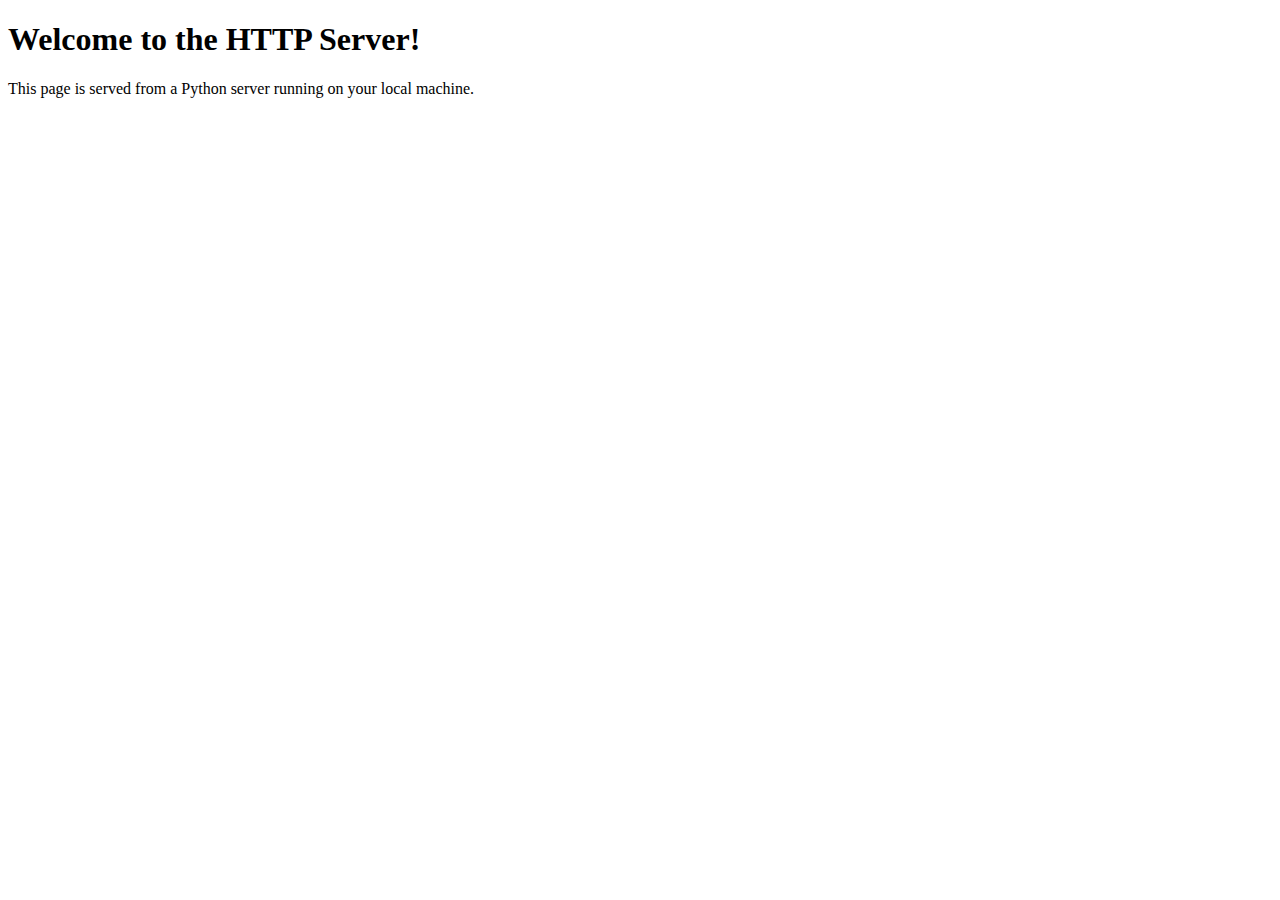
==== index.html @ 50a41143 "Get request only" ====
<!DOCTYPE html>
<html lang="en">
<head>
    <meta charset="UTF-8">
    <meta name="viewport" content="width=device-width, initial-scale=1.0">
    <title>HTTP Server</title>
</head>
<body>
    <h1>Welcome to the HTTP Server!</h1>
    <p>This page is served from a Python server running on your local machine.</p>
</body>
</html>
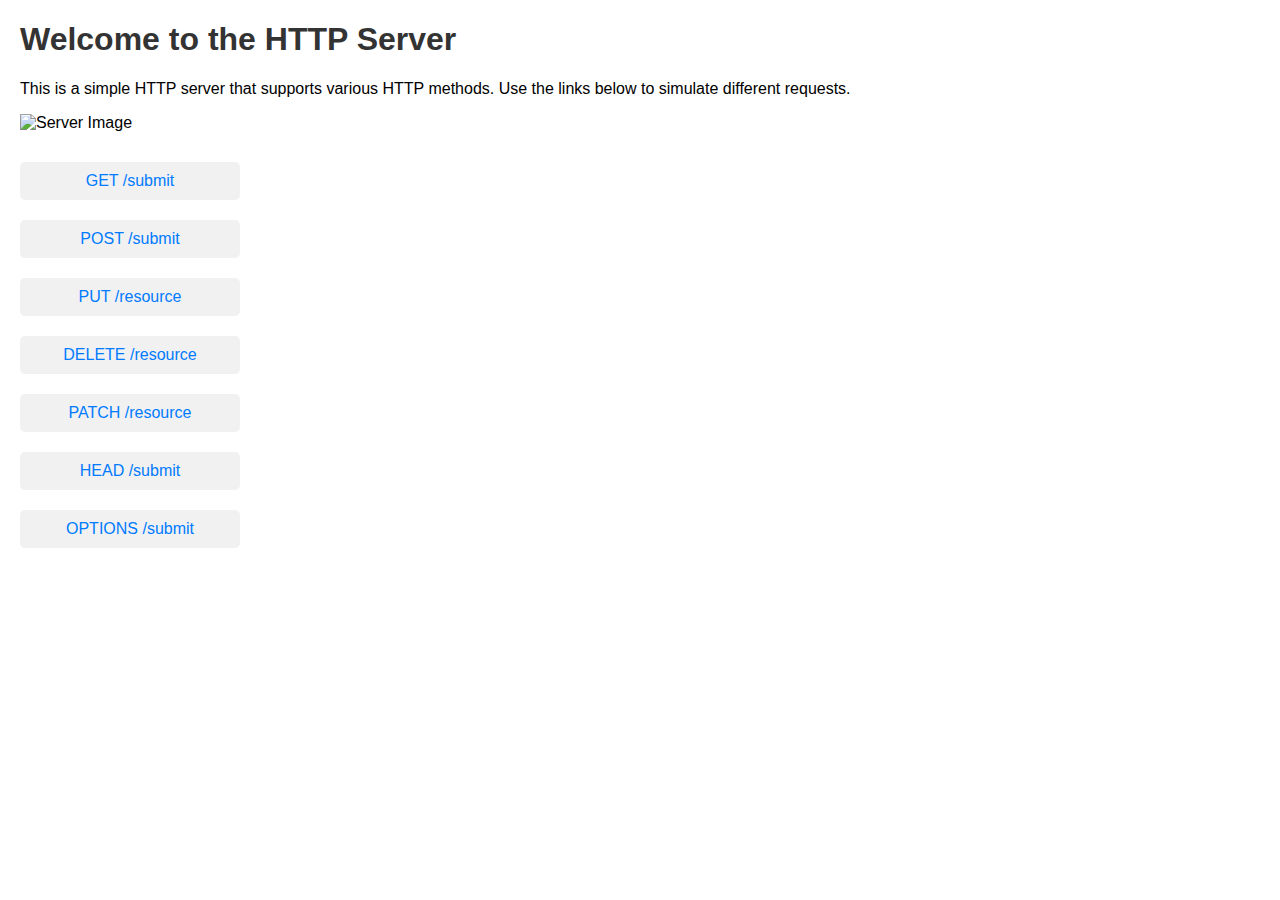
==== commit 19f8a373: "Update index.html" ====
--- a/index.html
+++ b/index.html
@@ -1,12 +1,131 @@
+
 <!DOCTYPE html>
 <html lang="en">
 <head>
     <meta charset="UTF-8">
     <meta name="viewport" content="width=device-width, initial-scale=1.0">
     <title>HTTP Server</title>
+    <style>
+        body {
+            font-family: Arial, sans-serif;
+            margin: 20px;
+        }
+        h1 {
+            color: #333;
+        }
+        .content {
+            margin-top: 20px;
+        }
+        .method-link {
+            margin: 10px 0;
+            padding: 10px;
+            background-color: #f1f1f1;
+            display: inline-block;
+            width: 200px;
+            text-align: center;
+            text-decoration: none;
+            color: #007bff;
+            border-radius: 5px;
+        }
+        .method-link:hover {
+            background-color: #ddd;
+        }
+        .method-link:active {
+            background-color: #bbb;
+        }
+    </style>
 </head>
 <body>
-    <h1>Welcome to the HTTP Server!</h1>
-    <p>This page is served from a Python server running on your local machine.</p>
+
+    <h1>Welcome to the HTTP Server</h1>
+    <p>This is a simple HTTP server that supports various HTTP methods. Use the links below to simulate different requests.</p>
+    <img src="image.png" alt="Server Image" style="max-width: 100%; height: auto;">
+    
+    <div class="content">
+        <a href="/submit" class="method-link" id="get-link">GET /submit</a><br>
+        <a href="#" class="method-link" id="post-link">POST /submit</a><br>
+        <a href="#" class="method-link" id="put-link">PUT /resource</a><br>
+        <a href="#" class="method-link" id="delete-link">DELETE /resource</a><br>
+        <a href="#" class="method-link" id="patch-link">PATCH /resource</a><br>
+        <a href="#" class="method-link" id="head-link">HEAD /submit</a><br>
+        <a href="#" class="method-link" id="options-link">OPTIONS /submit</a><br>
+    </div>
+
+    <script>
+        // Handling GET, POST, PUT, DELETE, PATCH, HEAD, OPTIONS with JS
+        document.getElementById('get-link').addEventListener('click', function(event) {
+            event.preventDefault();
+            fetch('/submit')
+                .then(response => response.text())
+                .then(data => alert('GET Response:\n' + data));
+        });
+
+        document.getElementById('post-link').addEventListener('click', function(event) {
+            event.preventDefault();
+            fetch('/submit', {
+                method: 'POST',
+                headers: {
+                    'Content-Type': 'application/x-www-form-urlencoded',
+                },
+                body: 'data=This+is+a+POST+request'
+            })
+            .then(response => response.text())
+            .then(data => alert('POST Response:\n' + data));
+        });
+
+        document.getElementById('put-link').addEventListener('click', function(event) {
+            event.preventDefault();
+            fetch('/resource', {
+                method: 'PUT',
+                headers: {
+                    'Content-Type': 'application/json',
+                },
+                body: JSON.stringify({ "data": "New data for resource" })
+            })
+            .then(response => response.text())
+            .then(data => alert('PUT Response:\n' + data));
+        });
+
+        document.getElementById('delete-link').addEventListener('click', function(event) {
+            event.preventDefault();
+            fetch('/resource', { method: 'DELETE' })
+            .then(response => response.text())
+            .then(data => alert('DELETE Response:\n' + data));
+        });
+
+        document.getElementById('patch-link').addEventListener('click', function(event) {
+            event.preventDefault();
+            fetch('/resource', {
+                method: 'PATCH',
+                headers: {
+                    'Content-Type': 'application/json',
+                },
+                body: JSON.stringify({ "data": "Updated data for resource" })
+            })
+            .then(response => response.text())
+            .then(data => alert('PATCH Response:\n' + data));
+        });
+
+        document.getElementById('head-link').addEventListener('click', function(event) {
+            event.preventDefault();
+            fetch('/submit', { method: 'HEAD' })
+            .then(response => response.headers)
+            .then(headers => {
+                let headerText = '';
+                for (let pair of headers.entries()) {
+                    headerText += `${pair[0]}: ${pair[1]}\n`;
+                }
+                alert('HEAD Response Headers:\n' + headerText);
+            });
+        });
+
+        document.getElementById('options-link').addEventListener('click', function(event) {
+            event.preventDefault();
+            fetch('/submit', { method: 'OPTIONS' })
+            .then(response => response.text())
+            .then(data => alert('OPTIONS Response:\n' + data));
+        });
+    </script>
+
 </body>
-</html>
+</html> 
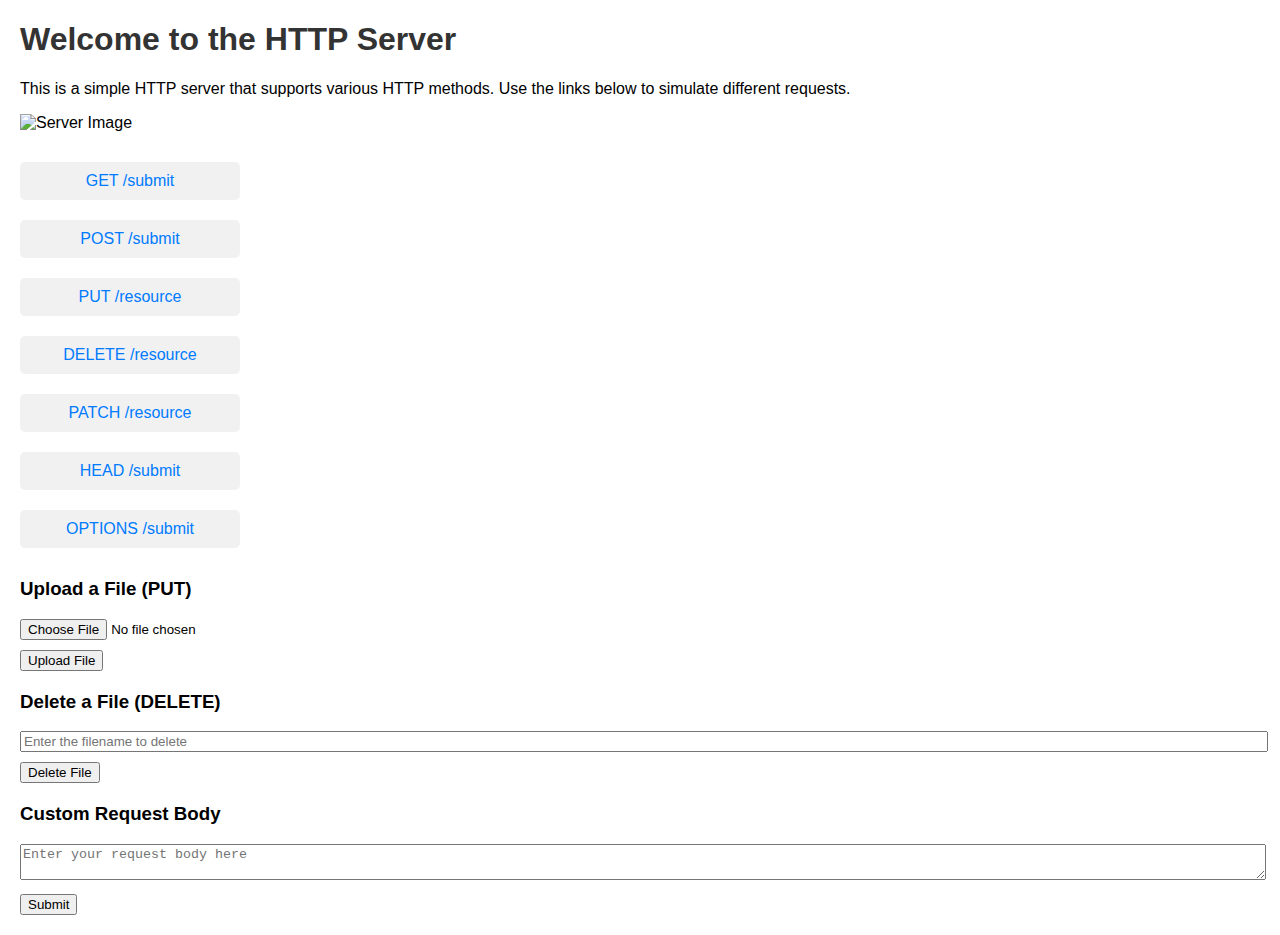
==== commit c6bd070d: "Update index.html" ====
--- a/index.html
+++ b/index.html
@@ -1,4 +1,3 @@
-
 <!DOCTYPE html>
 <html lang="en">
 <head>
@@ -33,6 +32,13 @@
         .method-link:active {
             background-color: #bbb;
         }
+        #request-container, #upload-container, #delete-container {
+            margin-top: 20px;
+        }
+        #request-body, #file-input, #delete-input {
+            width: 100%;
+            margin-bottom: 10px;
+        }
     </style>
 </head>
 <body>
@@ -51,8 +57,32 @@
         <a href="#" class="method-link" id="options-link">OPTIONS /submit</a><br>
     </div>
 
+    <!-- Section for Uploading a File -->
+    <div id="upload-container">
+        <h3>Upload a File (PUT)</h3>
+        <input type="file" id="file-input">
+        <button id="upload-file">Upload File</button>
+        <div id="upload-response" style="margin-top: 10px; white-space: pre-wrap;"></div>
+    </div>
+
+    <!-- Section for Deleting a File -->
+    <div id="delete-container">
+        <h3>Delete a File (DELETE)</h3>
+        <input type="text" id="delete-input" placeholder="Enter the filename to delete">
+        <button id="delete-file">Delete File</button>
+        <div id="delete-response" style="margin-top: 10px; white-space: pre-wrap;"></div>
+    </div>
+
+    <!-- Section for Custom Request Body -->
+    <div id="request-container">
+        <h3>Custom Request Body</h3>
+        <textarea id="request-body" placeholder="Enter your request body here"></textarea>
+        <button id="submit-body">Submit</button>
+        <div id="response-content" style="margin-top: 20px; white-space: pre-wrap;"></div>
+    </div>
+
     <script>
-        // Handling GET, POST, PUT, DELETE, PATCH, HEAD, OPTIONS with JS
+        // GET, POST, PATCH, HEAD, OPTIONS Logic (existing handlers)
         document.getElementById('get-link').addEventListener('click', function(event) {
             event.preventDefault();
             fetch('/submit')
@@ -73,59 +103,74 @@
             .then(data => alert('POST Response:\n' + data));
         });
 
-        document.getElementById('put-link').addEventListener('click', function(event) {
-            event.preventDefault();
+        // Upload File (PUT Request)
+        document.getElementById('upload-file').addEventListener('click', function() {
+            const fileInput = document.getElementById('file-input');
+            const file = fileInput.files[0];
+
+            if (!file) {
+                alert('Please select a file to upload.');
+                return;
+            }
+
+            const formData = new FormData();
+            formData.append('file', file);
+
+            fetch('/upload', {
+                method: 'PUT',
+                body: formData,
+            })
+            .then(response => response.text())
+            .then(data => {
+                document.getElementById('upload-response').textContent = `Upload Response:\n${data}`;
+            })
+            .catch(error => {
+                console.error('Error:', error);
+                document.getElementById('upload-response').textContent = `Error: ${error.message}`;
+            });
+        });
+
+        // Delete File (DELETE Request)
+        document.getElementById('delete-file').addEventListener('click', function() {
+            const filename = document.getElementById('delete-input').value;
+
+            if (!filename) {
+                alert('Please enter the filename to delete.');
+                return;
+            }
+
+            fetch(`/upload/${filename}`, { method: 'DELETE' })
+            .then(response => response.text())
+            .then(data => {
+                document.getElementById('delete-response').textContent = `Delete Response:\n${data}`;
+            })
+            .catch(error => {
+                console.error('Error:', error);
+                document.getElementById('delete-response').textContent = `Error: ${error.message}`;
+            });
+        });
+
+        // Custom PUT Request Body
+        document.getElementById('submit-body').addEventListener('click', function() {
+            const bodyContent = document.getElementById('request-body').value;
+
             fetch('/resource', {
                 method: 'PUT',
                 headers: {
                     'Content-Type': 'application/json',
                 },
-                body: JSON.stringify({ "data": "New data for resource" })
+                body: bodyContent,
             })
             .then(response => response.text())
-            .then(data => alert('PUT Response:\n' + data));
-        });
-
-        document.getElementById('delete-link').addEventListener('click', function(event) {
-            event.preventDefault();
-            fetch('/resource', { method: 'DELETE' })
-            .then(response => response.text())
-            .then(data => alert('DELETE Response:\n' + data));
-        });
-
-        document.getElementById('patch-link').addEventListener('click', function(event) {
-            event.preventDefault();
-            fetch('/resource', {
-                method: 'PATCH',
-                headers: {
-                    'Content-Type': 'application/json',
-                },
-                body: JSON.stringify({ "data": "Updated data for resource" })
+            .then(data => {
+                document.getElementById('response-content').textContent = `Response:\n${data}`;
             })
-            .then(response => response.text())
-            .then(data => alert('PATCH Response:\n' + data));
-        });
-
-        document.getElementById('head-link').addEventListener('click', function(event) {
-            event.preventDefault();
-            fetch('/submit', { method: 'HEAD' })
-            .then(response => response.headers)
-            .then(headers => {
-                let headerText = '';
-                for (let pair of headers.entries()) {
-                    headerText += `${pair[0]}: ${pair[1]}\n`;
-                }
-                alert('HEAD Response Headers:\n' + headerText);
+            .catch(error => {
+                console.error('Error:', error);
+                document.getElementById('response-content').textContent = `Error: ${error.message}`;
             });
-        });
-
-        document.getElementById('options-link').addEventListener('click', function(event) {
-            event.preventDefault();
-            fetch('/submit', { method: 'OPTIONS' })
-            .then(response => response.text())
-            .then(data => alert('OPTIONS Response:\n' + data));
         });
     </script>
 
 </body>
-</html> 
+</html>
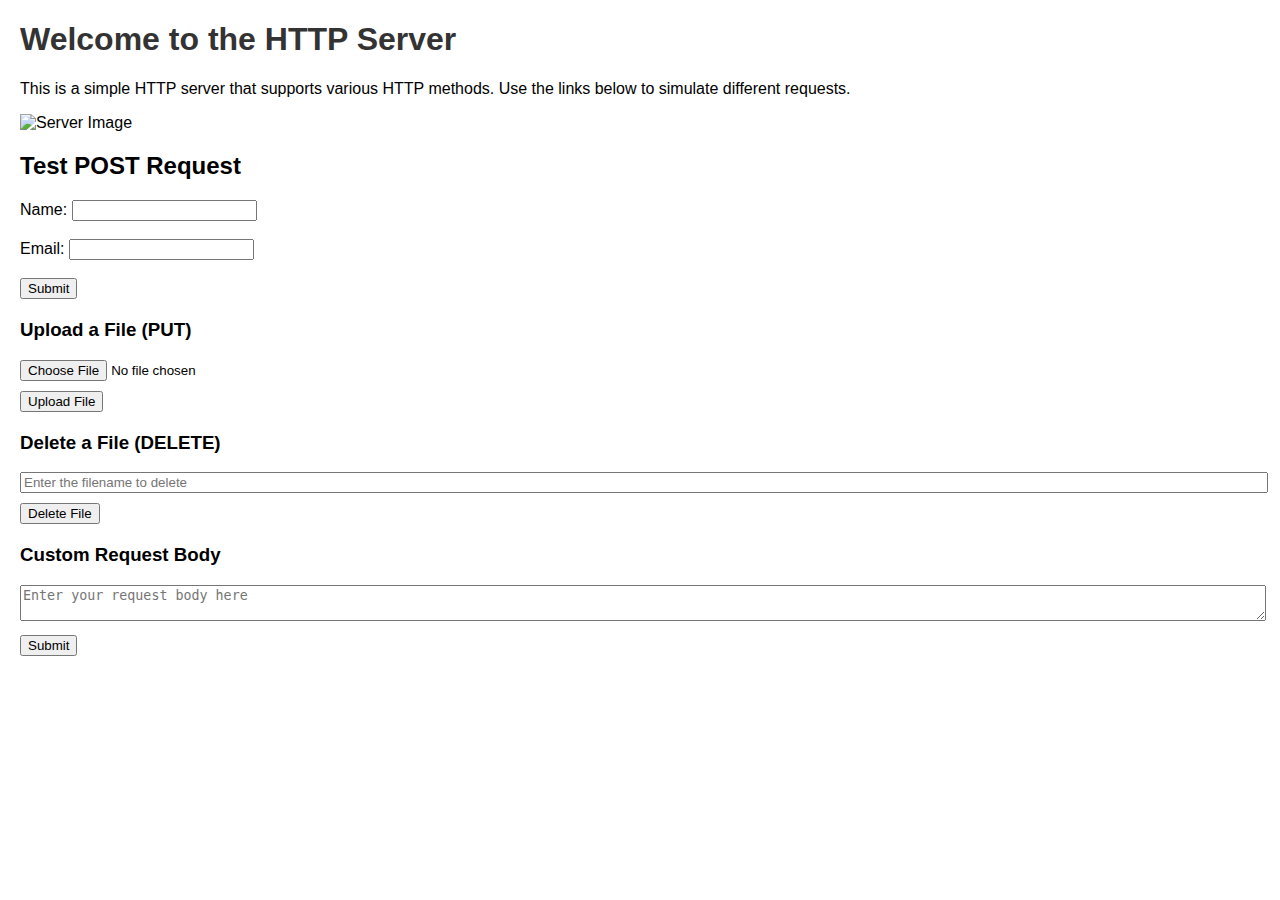
==== commit 8be6c263: "Update index.html" ====
--- a/index.html
+++ b/index.html
@@ -1,3 +1,4 @@
+
 <!DOCTYPE html>
 <html lang="en">
 <head>
@@ -48,13 +49,14 @@
     <img src="image.png" alt="Server Image" style="max-width: 100%; height: auto;">
     
     <div class="content">
-        <a href="/submit" class="method-link" id="get-link">GET /submit</a><br>
-        <a href="#" class="method-link" id="post-link">POST /submit</a><br>
-        <a href="#" class="method-link" id="put-link">PUT /resource</a><br>
-        <a href="#" class="method-link" id="delete-link">DELETE /resource</a><br>
-        <a href="#" class="method-link" id="patch-link">PATCH /resource</a><br>
-        <a href="#" class="method-link" id="head-link">HEAD /submit</a><br>
-        <a href="#" class="method-link" id="options-link">OPTIONS /submit</a><br>
+        <h2>Test POST Request</h2>
+        <form action="/submit" method="post">
+            <label for="name">Name:</label>
+            <input type="text" id="name" name="name" required><br><br>
+            <label for="email">Email:</label>
+            <input type="email" id="email" name="email" required><br><br>
+            <button type="submit">Submit</button>
+        </form>
     </div>
 
     <!-- Section for Uploading a File -->
@@ -82,47 +84,30 @@
     </div>
 
     <script>
-        // GET, POST, PATCH, HEAD, OPTIONS Logic (existing handlers)
-        document.getElementById('get-link').addEventListener('click', function(event) {
-            event.preventDefault();
-            fetch('/submit')
-                .then(response => response.text())
-                .then(data => alert('GET Response:\n' + data));
-        });
-
-        document.getElementById('post-link').addEventListener('click', function(event) {
-            event.preventDefault();
-            fetch('/submit', {
-                method: 'POST',
-                headers: {
-                    'Content-Type': 'application/x-www-form-urlencoded',
-                },
-                body: 'data=This+is+a+POST+request'
-            })
-            .then(response => response.text())
-            .then(data => alert('POST Response:\n' + data));
-        });
-
         // Upload File (PUT Request)
         document.getElementById('upload-file').addEventListener('click', function() {
             const fileInput = document.getElementById('file-input');
             const file = fileInput.files[0];
-
+        
             if (!file) {
                 alert('Please select a file to upload.');
                 return;
             }
-
+        
+            // Get the file name
+            const fileName = file.name;
+        
             const formData = new FormData();
             formData.append('file', file);
-
-            fetch('/upload', {
+        
+            fetch(`/upload/${fileName}`, {
                 method: 'PUT',
                 body: formData,
             })
             .then(response => response.text())
             .then(data => {
-                document.getElementById('upload-response').textContent = `Upload Response:\n${data}`;
+            const fileInput = document.getElementById('file-input');
+                document.getElementById('upload-response').textContent = `File "${fileName}" uploaded successfully.\nResponse: ${data}`;
             })
             .catch(error => {
                 console.error('Error:', error);
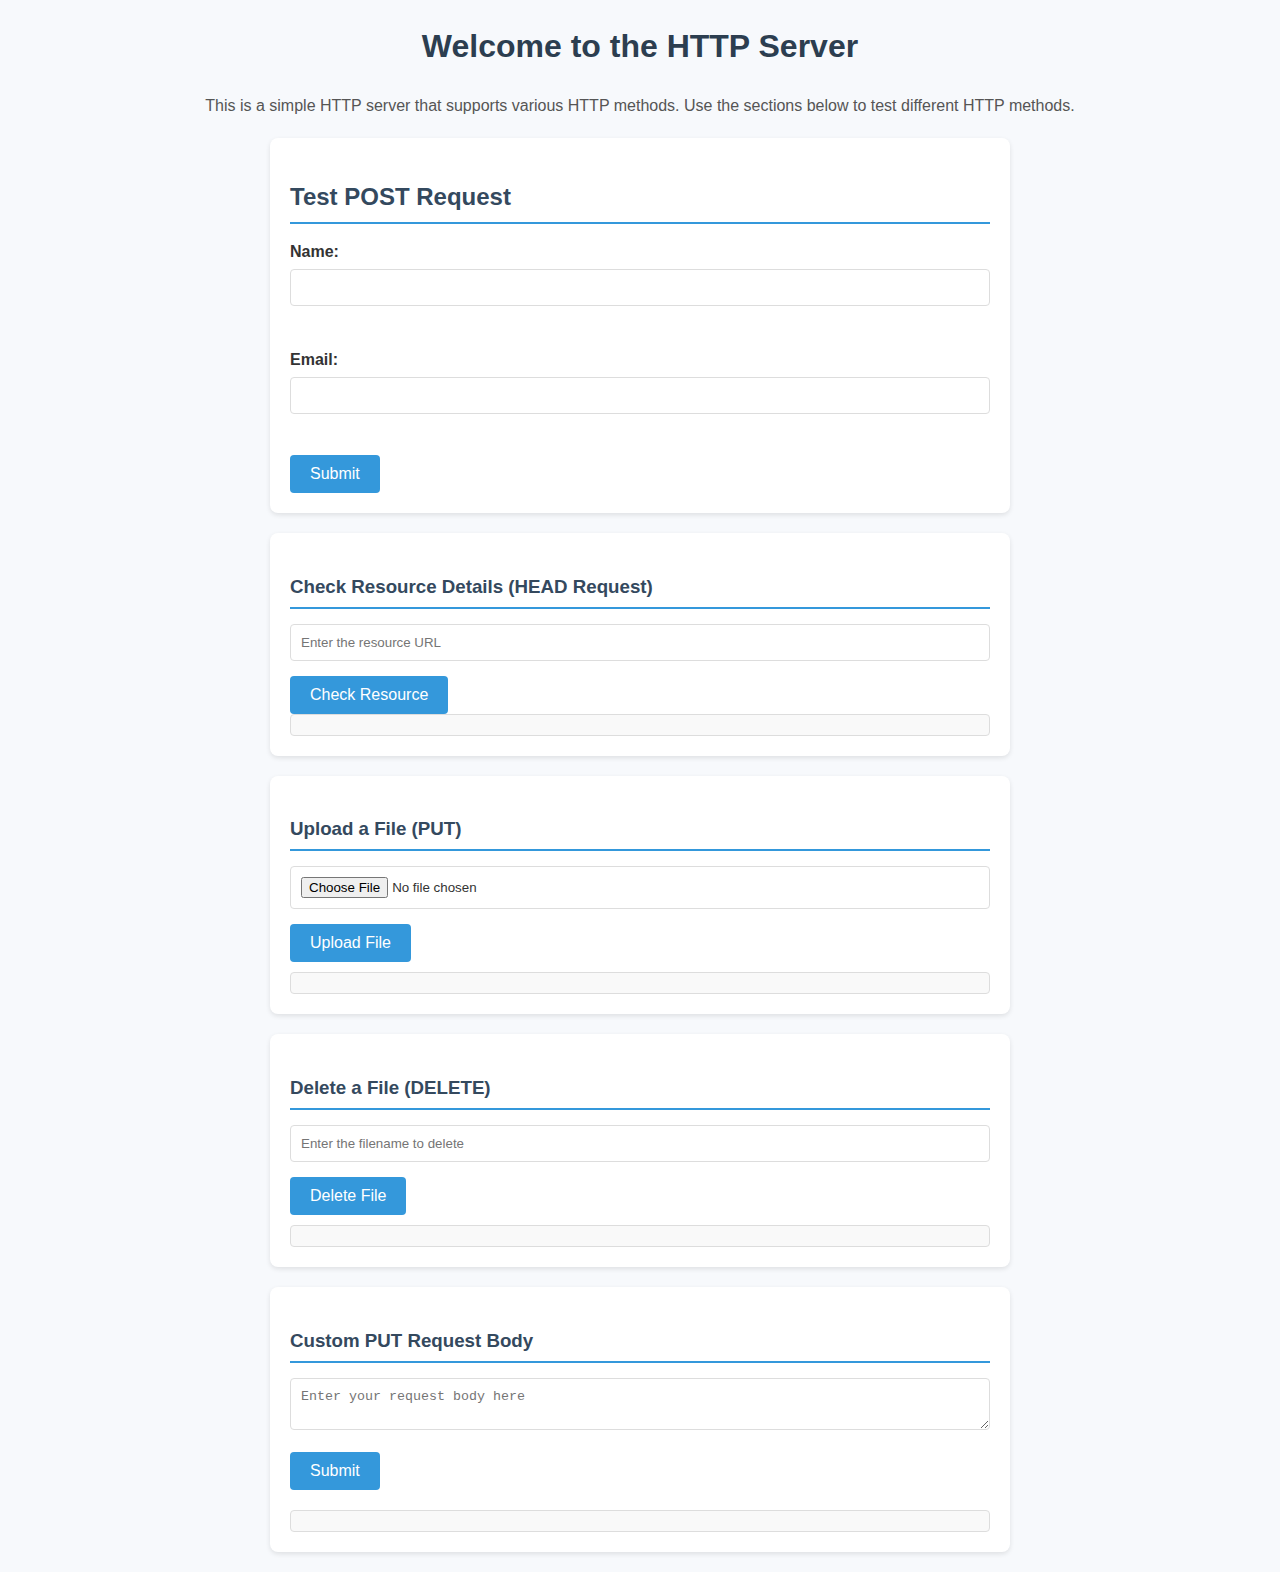
==== commit d32c21e7: "Update index.html" ====
--- a/index.html
+++ b/index.html
@@ -9,45 +9,134 @@
         body {
             font-family: Arial, sans-serif;
             margin: 20px;
-        }
+            background-color: #f7f9fc;
+            color: #333;
+            line-height: 1.6;
+        }
+    
         h1 {
-            color: #333;
-        }
-        .content {
-            margin-top: 20px;
-        }
+            color: #2c3e50;
+            text-align: center;
+            margin-bottom: 20px;
+        }
+    
+        h2, h3 {
+            color: #34495e;
+            border-bottom: 2px solid #3498db;
+            padding-bottom: 5px;
+            margin-bottom: 15px;
+        }
+    
+        p {
+            text-align: center;
+            color: #555;
+        }
+    
+        .content, #head-container, #upload-container, #delete-container, #request-container {
+            background: #fff;
+            padding: 20px;
+            margin: 20px auto;
+            border-radius: 8px;
+            box-shadow: 0 2px 5px rgba(0, 0, 0, 0.1);
+            max-width: 700px;
+        }
+    
+        label {
+            font-weight: bold;
+            margin-bottom: 5px;
+            display: block;
+        }
+    
+        input[type="text"], input[type="email"], textarea, input[type="file"] {
+            width: 100%;
+            padding: 10px;
+            margin-bottom: 15px;
+            border: 1px solid #ddd;
+            border-radius: 4px;
+            box-sizing: border-box;
+        }
+    
+        button {
+            background-color: #3498db;
+            color: #fff;
+            border: none;
+            padding: 10px 20px;
+            border-radius: 4px;
+            font-size: 16px;
+            cursor: pointer;
+            transition: background-color 0.3s ease;
+        }
+    
+        button:hover {
+            background-color: #2980b9;
+        }
+    
+        button:disabled {
+            background-color: #bdc3c7;
+            cursor: not-allowed;
+        }
+    
         .method-link {
+            display: inline-block;
             margin: 10px 0;
+            padding: 10px 20px;
+            background-color: #3498db;
+            color: #fff;
+            text-decoration: none;
+            border-radius: 4px;
+            text-align: center;
+            transition: background-color 0.3s ease;
+        }
+    
+        .method-link:hover {
+            background-color: #2980b9;
+        }
+    
+        #response-headers, #upload-response, #delete-response, #response-content {
+            background-color: #f9f9f9;
             padding: 10px;
-            background-color: #f1f1f1;
-            display: inline-block;
-            width: 200px;
-            text-align: center;
-            text-decoration: none;
-            color: #007bff;
-            border-radius: 5px;
-        }
-        .method-link:hover {
-            background-color: #ddd;
-        }
-        .method-link:active {
-            background-color: #bbb;
-        }
-        #request-container, #upload-container, #delete-container {
-            margin-top: 20px;
-        }
-        #request-body, #file-input, #delete-input {
-            width: 100%;
-            margin-bottom: 10px;
+            border: 1px solid #ddd;
+            border-radius: 4px;
+            white-space: pre-wrap;
+            color: #444;
+        }
+    
+        img {
+            display: block;
+            margin: 0 auto 20px;
+            max-width: 100%;
+            border-radius: 8px;
+            box-shadow: 0 2px 8px rgba(0, 0, 0, 0.1);
+        }
+    
+        @media (max-width: 768px) {
+            body {
+                margin: 10px;
+            }
+    
+            .content, #head-container, #upload-container, #delete-container, #request-container {
+                margin: 10px;
+                padding: 15px;
+            }
+    
+            button {
+                font-size: 14px;
+                padding: 8px 15px;
+            }
+    
+            input[type="text"], input[type="email"], textarea, input[type="file"] {
+                padding: 8px;
+            }
         }
     </style>
+    
 </head>
 <body>
 
     <h1>Welcome to the HTTP Server</h1>
-    <p>This is a simple HTTP server that supports various HTTP methods. Use the links below to simulate different requests.</p>
-    <img src="image.png" alt="Server Image" style="max-width: 100%; height: auto;">
-    
+    <p>This is a simple HTTP server that supports various HTTP methods. Use the sections below to test different HTTP methods.</p>
+    <!-- <img src="http2.png" alt="Server Image" style="max-width: 100%; height: auto;">
+     -->
     <div class="content">
         <h2>Test POST Request</h2>
         <form action="/submit" method="post">
@@ -59,7 +148,13 @@
         </form>
     </div>
 
-    <!-- Section for Uploading a File -->
+    <div id="head-container">
+        <h3>Check Resource Details (HEAD Request)</h3>
+        <input type="text" id="resource-url" placeholder="Enter the resource URL">
+        <button id="send-head-request">Check Resource</button>
+        <div id="response-headers"></div>
+    </div>
+
     <div id="upload-container">
         <h3>Upload a File (PUT)</h3>
         <input type="file" id="file-input">
@@ -67,7 +162,6 @@
         <div id="upload-response" style="margin-top: 10px; white-space: pre-wrap;"></div>
     </div>
 
-    <!-- Section for Deleting a File -->
     <div id="delete-container">
         <h3>Delete a File (DELETE)</h3>
         <input type="text" id="delete-input" placeholder="Enter the filename to delete">
@@ -75,47 +169,85 @@
         <div id="delete-response" style="margin-top: 10px; white-space: pre-wrap;"></div>
     </div>
 
-    <!-- Section for Custom Request Body -->
     <div id="request-container">
-        <h3>Custom Request Body</h3>
+        <h3>Custom PUT Request Body</h3>
         <textarea id="request-body" placeholder="Enter your request body here"></textarea>
         <button id="submit-body">Submit</button>
         <div id="response-content" style="margin-top: 20px; white-space: pre-wrap;"></div>
     </div>
 
     <script>
-        // Upload File (PUT Request)
+        // HEAD Request for resource metadata
+    document.getElementById('send-head-request').addEventListener('click', function () {
+        const resourceUrl = document.getElementById('resource-url').value;
+
+        if (!resourceUrl) {
+            alert('Please enter a resource URL.');
+            return;
+        }
+
+        fetch(resourceUrl, { method: 'HEAD' })
+            .then(response => {
+                // Build a summary of headers
+                const headers = response.headers;
+                let headerText = 'Resource Metadata:\n\n';
+
+                // Check availability
+                headerText += `Status: ${response.status} ${response.statusText}\n`;
+
+                // Get size (if available)
+                if (headers.has('content-length')) {
+                    headerText += `Size: ${headers.get('content-length')} bytes\n`;
+                } else {
+                    headerText += `Size: Not specified\n`;
+                }
+
+                // Get last modification date (if available)
+                if (headers.has('last-modified')) {
+                    headerText += `Last Modified: ${headers.get('last-modified')}\n`;
+                } else {
+                    headerText += `Last Modified: Not specified\n`;
+                }
+
+                // Get content type (if available)
+                if (headers.has('content-type')) {
+                    headerText += `Content Type: ${headers.get('content-type')}\n`;
+                } else {
+                    headerText += `Content Type: Not specified\n`;
+                }
+
+                document.getElementById('response-headers').textContent = headerText;
+            })
+            .catch(error => {
+                console.error('Error:', error);
+                document.getElementById('response-headers').textContent = `Error: ${error.message}`;
+            });
+    });
+
         document.getElementById('upload-file').addEventListener('click', function() {
             const fileInput = document.getElementById('file-input');
             const file = fileInput.files[0];
-        
+
             if (!file) {
                 alert('Please select a file to upload.');
                 return;
             }
-        
-            // Get the file name
+
             const fileName = file.name;
-        
-            const formData = new FormData();
-            formData.append('file', file);
-        
             fetch(`/upload/${fileName}`, {
                 method: 'PUT',
-                body: formData,
+                body: file,
             })
-            .then(response => response.text())
-            .then(data => {
-            const fileInput = document.getElementById('file-input');
-                document.getElementById('upload-response').textContent = `File "${fileName}" uploaded successfully.\nResponse: ${data}`;
-            })
-            .catch(error => {
-                console.error('Error:', error);
-                document.getElementById('upload-response').textContent = `Error: ${error.message}`;
-            });
+                .then(response => response.text())
+                .then(data => {
+                    document.getElementById('upload-response').textContent = `File "${fileName}" uploaded successfully.\nResponse: ${data}`;
+                })
+                .catch(error => {
+                    console.error('Error:', error);
+                    document.getElementById('upload-response').textContent = `Error: ${error.message}`;
+                });
         });
 
-        // Delete File (DELETE Request)
         document.getElementById('delete-file').addEventListener('click', function() {
             const filename = document.getElementById('delete-input').value;
 
@@ -125,17 +257,16 @@
             }
 
             fetch(`/upload/${filename}`, { method: 'DELETE' })
-            .then(response => response.text())
-            .then(data => {
-                document.getElementById('delete-response').textContent = `Delete Response:\n${data}`;
-            })
-            .catch(error => {
-                console.error('Error:', error);
-                document.getElementById('delete-response').textContent = `Error: ${error.message}`;
-            });
+                .then(response => response.text())
+                .then(data => {
+                    document.getElementById('delete-response').textContent = `Delete Response:\n${data}`;
+                })
+                .catch(error => {
+                    console.error('Error:', error);
+                    document.getElementById('delete-response').textContent = `Error: ${error.message}`;
+                });
         });
 
-        // Custom PUT Request Body
         document.getElementById('submit-body').addEventListener('click', function() {
             const bodyContent = document.getElementById('request-body').value;
 
@@ -146,16 +277,17 @@
                 },
                 body: bodyContent,
             })
-            .then(response => response.text())
-            .then(data => {
-                document.getElementById('response-content').textContent = `Response:\n${data}`;
-            })
-            .catch(error => {
-                console.error('Error:', error);
-                document.getElementById('response-content').textContent = `Error: ${error.message}`;
-            });
+                .then(response => response.text())
+                .then(data => {
+                    document.getElementById('response-content').textContent = `Response:\n${data}`;
+                })
+                .catch(error => {
+                    console.error('Error:', error);
+                    document.getElementById('response-content').textContent = `Error: ${error.message}`;
+                });
         });
     </script>
 
 </body>
 </html>
+
